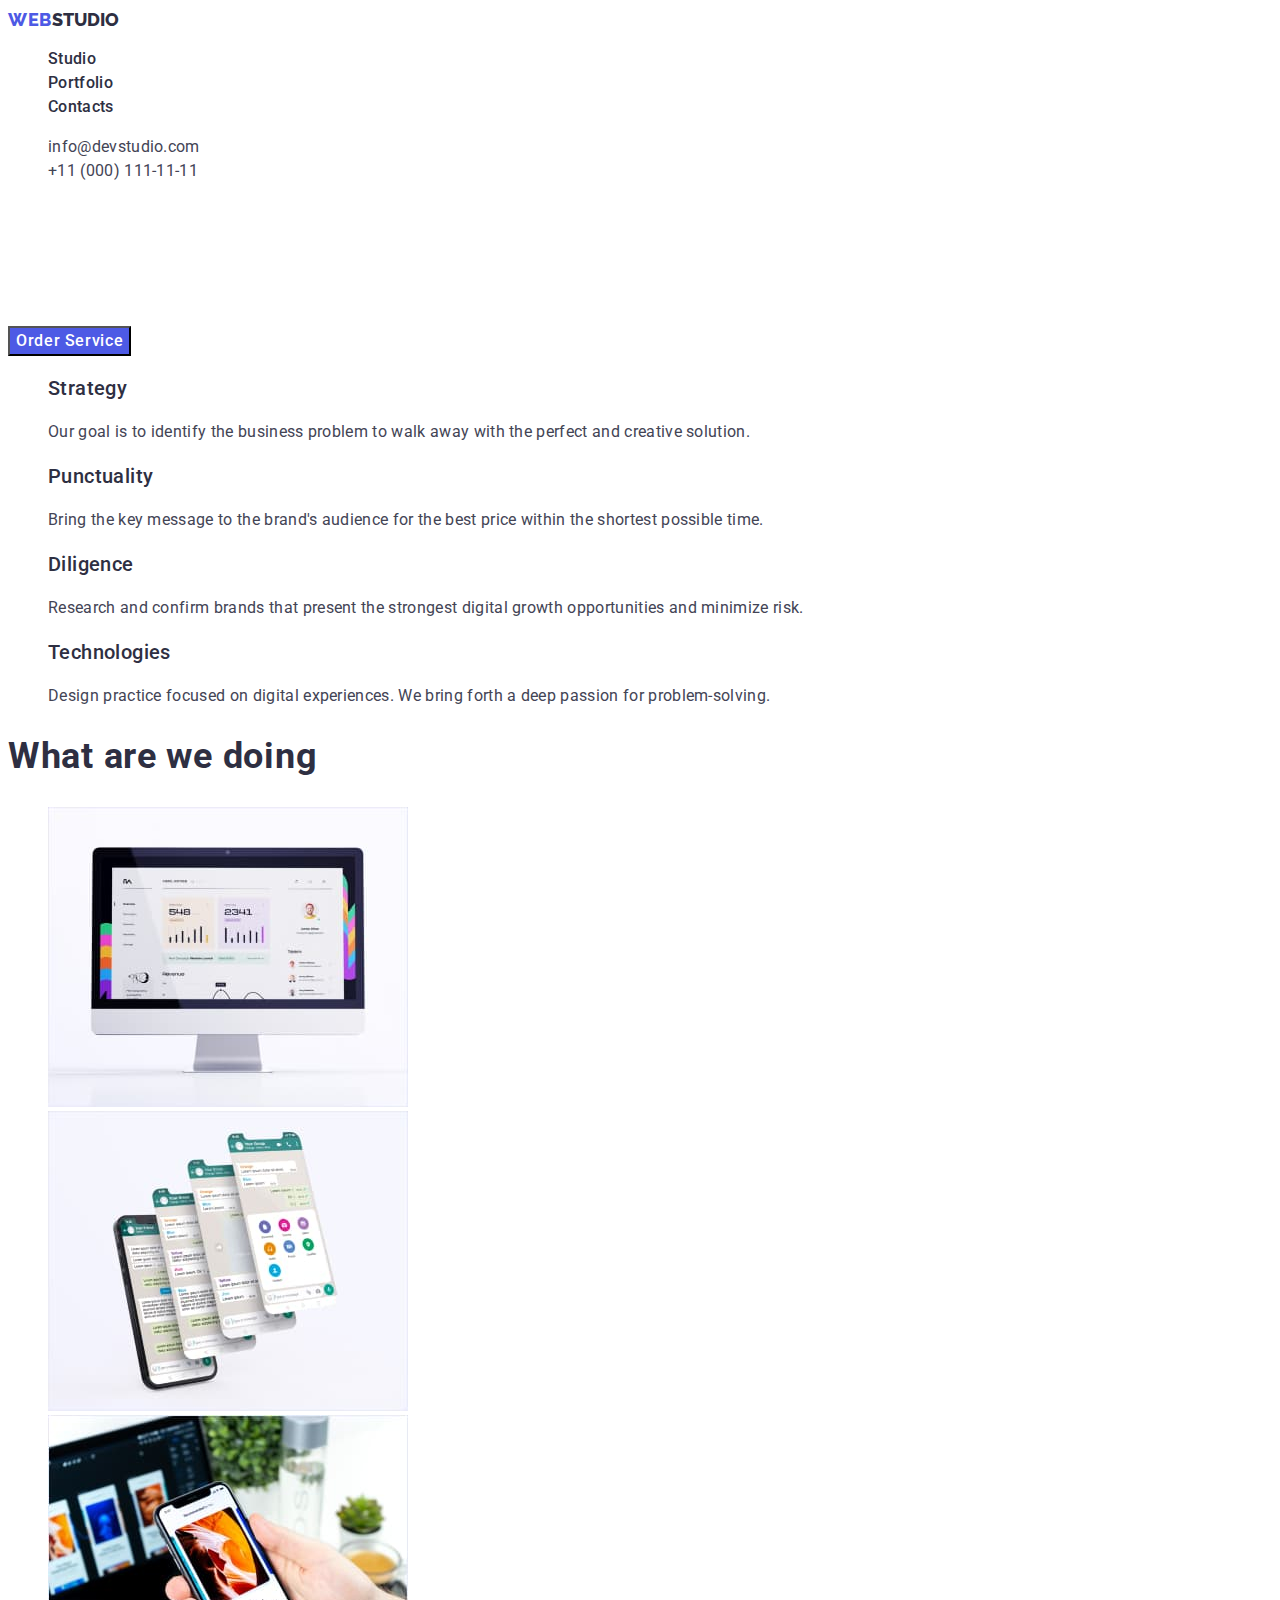
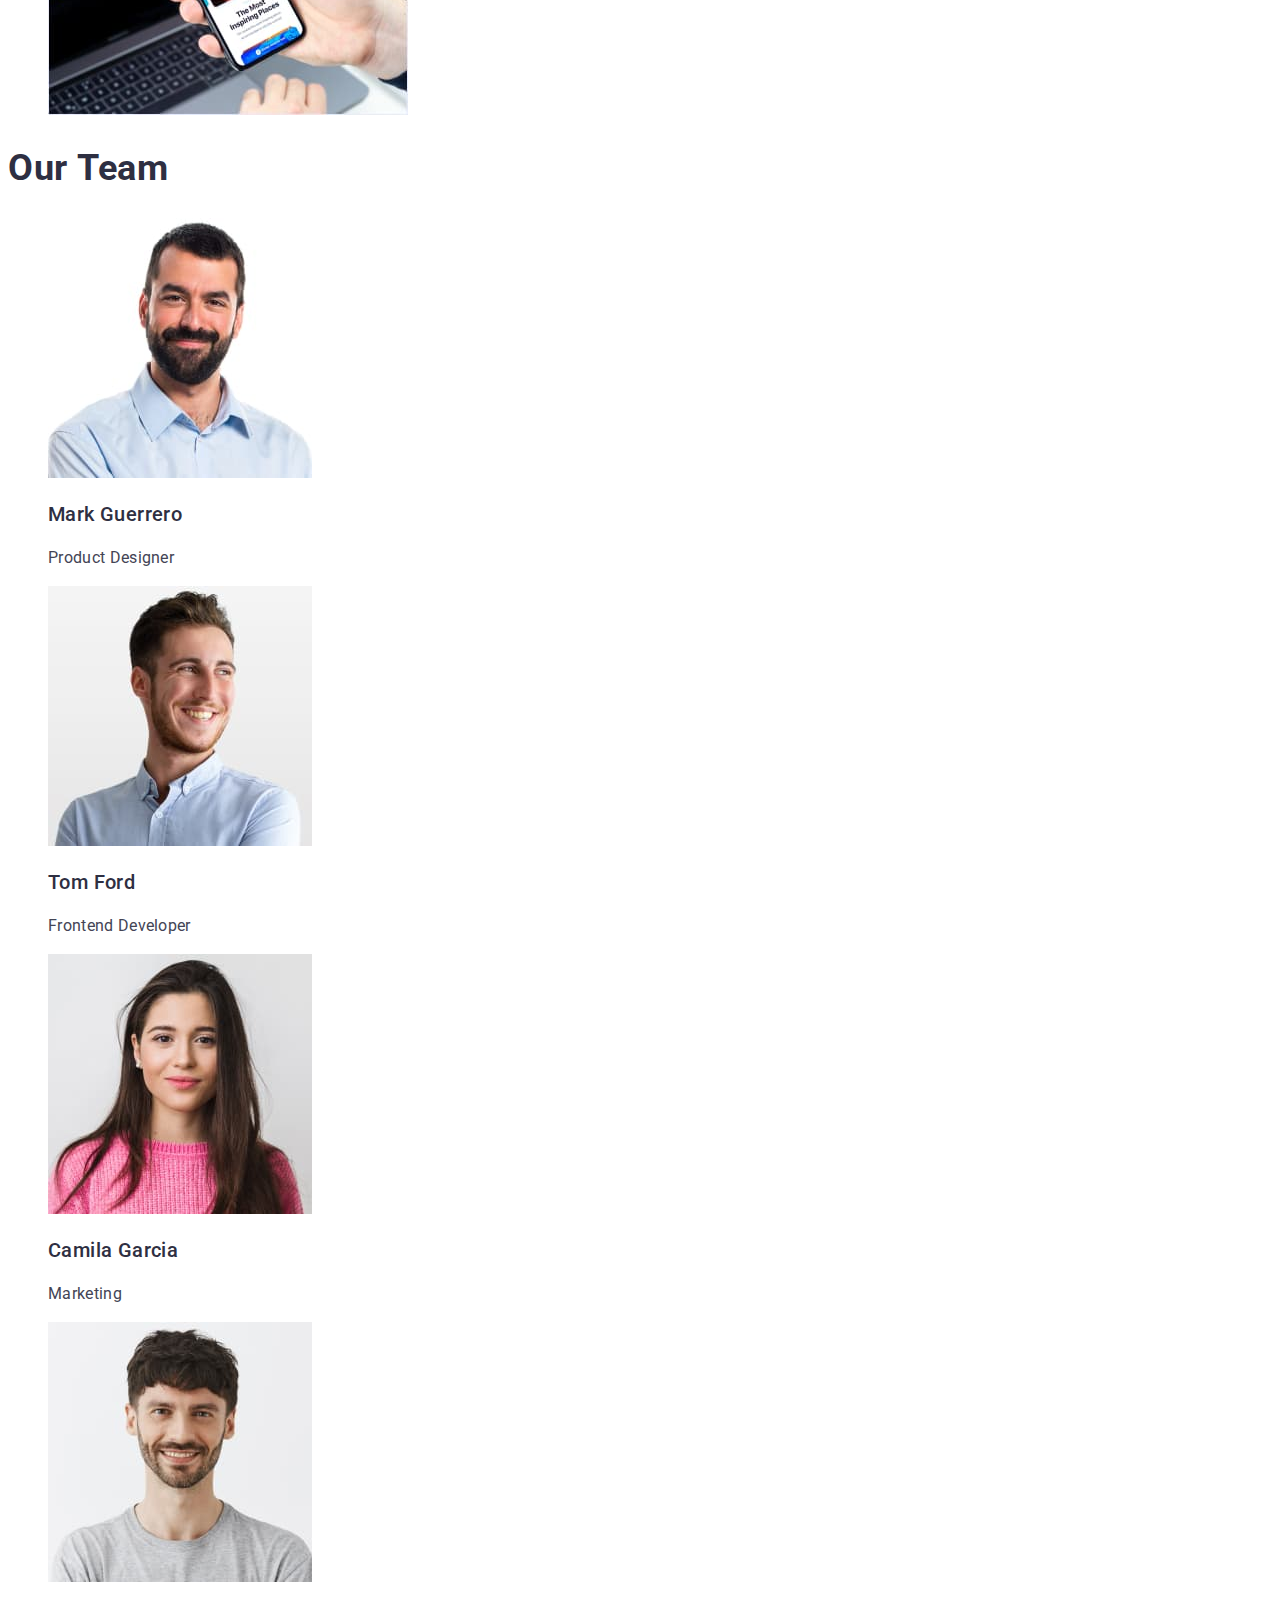
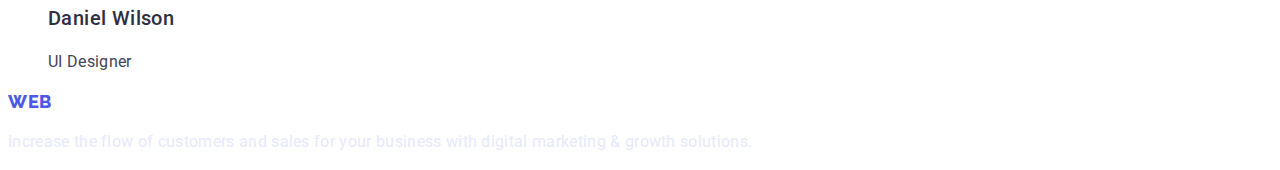
==== index.html @ 4753c225 "Initial commit" ====
<!DOCTYPE html>

<html lang="en">
<head>
    <meta charset="UTF-8">
    <meta http-equiv="X-UA-Compatible" content="IE=edge">
    <meta name="viewport" content="width=device-width, initial-scale=1.0">
    <title>WebStudio</title>
    <link rel="preconnect" href="https://fonts.googleapis.com">
    <link rel="preconnect" href="https://fonts.gstatic.com" crossorigin>
    <link href="https://fonts.googleapis.com/css2?family=Raleway:wght@800&family=Roboto:wght@400;500;700;900&display=swap" rel="stylesheet">
    <link rel="stylesheet" href="./css/styles.css">
</head>

<body>
<!--Navigation-->
    <header>
<nav>
    <a class="logo" href="./index.html"> <span class="logo-style">Web</span>Studio</a> 
    <ul class="site-nav list">
        <li>
            <a class="link" href="">Studio</a>
        </li>
        <li>
            <a class="link" href="./portfolio.html">Portfolio</a>
        </li>
        <li>
            <a class="link" href="">Contacts</a>
        </li>
    </ul>
</nav>
    <address class="nav"> 
        <ul class="nav contacts-nav">
            <li>
                <a class="link" href="mailto:info@devstudio.com">info@devstudio.com</a>
            </li>
            <li>
                <a class="link" href="tel:+110001111111">+11 (000) 111-11-11</a>
            </li>
        </ul>
    </address>
    </header>

    <main>
<!--Hero-->
        <section class="hero">
            <h1 class="hero-title">Effective Solutions for Your Business</h1>
            <button class="button-submit">Order Service</button>
        </section>
<!--Features-->
        <section class="section">
            <h2 class="hidden">features</h2>  
            <ul class="list">
                <li>
                    <h3 class="section-title">Strategy</h3>
                        <p class="text">Our goal is to identify the business problem to walk away with the perfect and creative solution.</p>
                </li>
                <li>
                    <h3 class="section-title">Punctuality</h3>
                        <p class="text">Bring the key message to the brand's audience for the best price within the shortest possible time.</p>
                </li>
                <li>
                    <h3 class="section-title">Diligence</h3>
                        <p class="text">Research and confirm brands that present the strongest digital growth opportunities and minimize risk.</p>
                </li>
                <li>
                    <h3 class="section-title">Technologies</h3>
                        <p class="text">Design practice focused on digital experiences. We bring forth a deep passion for problem-solving.</p>
                </li>
            </ul>
        </section>
<!--Portfolio-->
        <section class="section">
            <h2 class="section-subject">What are we doing</h2>
            <ul class="list">
                <li>
                    <img src="./images/computer.jpg" alt="computer" width="360">
                </li>
                <li>
                    <img src="./images/phone.jpg" alt="phone" width="360">
                </li>
                <li>
                    <img src="./images/hands.jpg" alt="hands" width="360">
                </li>
            </ul>
        </section>
<!--Teams-->
        <section class="section">
            <h2 class="section-subject">Our Team</h2>
            <ul class="list">
                <li>
                    <img src="./images/mark.jpg" alt="Mark Guerrero" width="264">
                    <h3 class="section-title">Mark Guerrero</h3>
                    <p class="text">Product Designer</p>
                </li>
                <li>
                    <img src="./images/tom.jpg" alt="Tom Ford" width="264">
                    <h3 class="section-title">Tom Ford</h3>
                    <p class="text">Frontend Developer</p>
                </li>              
                <li>
                    <img src="./images/camila.jpg" alt="Camila Garcia" width="264">
                    <h3 class="section-title">Camila Garcia</h3>
                    <p class="text">Marketing</p>
                </li>               
                <li>
                    <img src="./images/daniel.jpg" alt="Daniel Wilson" width="264">
                    <h3 class="section-title">Daniel Wilson</h3>
                    <p class="text">UI Designer</p>
                </li>
            </ul>
        </section>
    </main>
<!--Footer-->
    <footer>
        <a class="logo-footer" href="./index.html"><span class="logo-style">Web</span>Studio</a>
        <p class="text-footer">Increase the flow of customers and sales for your business with digital marketing & growth solutions.</p>
    </footer>
</body>
</html>
---- css/styles.css ----
/* color text
color: #434455;
color: #2E2F42;
color: #E7E9FC;
hero
color: #FFFFFF;
logo
color: #4D5AE5;
color: #F4F4FD;
btn normal
color: #4D5AE5;
hover
color: #FFFFFF;
color: #404BBF;
*/
/* color site
background: #FFFFFF;
background: #F4F4FD;
background: #2E2F42;
*/
:root {
    --primary-text-color: #434455;
    --secondary-text-color: #2E2F42;
    --accent-color: #4D5AE5;
    --secondary-accent-color: #404BBF;
    --primary-white-color: #FFFFFF;
}

/*Header*/
body {
    background-color: #FFFFFF;
    color: #434455;
    font-family: 'Roboto' , sans-serif;
}

.hidden {
    position: absolute;
    width: 1px;
    height: 1px;
    margin: -1px;
    border: 0;
    padding: 0;
    
    white-space: nowrap;
    clip-path: inset(100%);
    clip: rect(0 0 0 0);
    overflow: hidden;
  }

.logo {
    text-decoration: none;
    font-family: 'Raleway', sans-serif;
    font-weight: 800;
    font-size: 18px;
    line-height: 1.3;
    text-transform: uppercase;

    color: var(--secondary-text-color);
}

.logo-style {
    text-decoration: none;
    font-family: 'Raleway', sans-serif;
    font-weight: 800;
    font-size: 18px;
    line-height: 1.3;
    letter-spacing: 0.03em;
    text-transform: uppercase;

    color: var(--accent-color);
}

.logo-footer {
    text-decoration: none;
    font-family: 'Raleway', sans-serif;
    font-weight: 800;
    font-size: 18px;
    line-height: 1.2;
    letter-spacing: 0.03em;
    text-transform: uppercase;

    color: var(--primary-white-color);
}

.list {
    list-style: none;
}

.link {
    text-decoration: none;
}
.section-title {
    font-weight: 500;
    font-size: 20px;
    line-height: 1.2;
    letter-spacing: 0.02em;

    color: var(--secondary-text-color);
}

.section-subject {
    font-size: 36px;
    line-height: 1.1;
    letter-spacing: 0.02em;

    color: #2E2F42;
}

/*Navigation*/
.site-nav .link:hover,
.site-nav .link:focus {
    color: var(--secondary-accent-color);
}

.site-nav .link {
    font-weight: 500;
    font-size: 16px;
    line-height: 1.5;
    letter-spacing: 0.02em;

    color: var(--secondary-text-color);
}

/*Phone number at Email*/
.nav {
    list-style: none;
    font-style: inherit;
    }
    
.nav .link:hover,
.nav .link:focus {
    color: var(--secondary-accent-color);
    }
    
.contacts-nav .link { 
    list-style: none;
    font-style: inherit;
    font-size: 16px;
    line-height: 1.5;
    letter-spacing: 0.02em;
       
    color: var(--primary-text-color);
    }


/*Main button*/
.button-submit {
    font-family: 'Roboto', sans-serif;
    font-weight: 500;
    font-size: 16px;
    line-height: 1.5;
    letter-spacing: 0.04em;

    color: var(--primary-white-color);
    background: var(--accent-color);
}

.button-submit:hover,
.button-submit:focus {
    color: var(--primary-white-color);
    background: var(--secondary-accent-color);
}

/*Hero*/
.hero-title {
    font-size: 56px;
    line-height: 1.2;
    letter-spacing: 0.02em;

    color: var(--primary-white-color);
}

/*Portfolio Nav*/
.button {
    cursor:pointer;
    font-family: 'Roboto', sans-serif;
    font-weight: 500;
    font-size: 16px;
    line-height: 1.5;
    letter-spacing: 0.04em;

    color: var(--accent-color);
    background: #F4F4FD;
    border: 1px solid #E7E9FC;
}

.button:hover,
.button:focus {
    color:var(--primary-white-color);
    background:var(--secondary-accent-color);
}

.text {
    font-size: 16px;
    line-height: 1.5;
    letter-spacing: 0.02em;

    color: var(--primary-text-color);
}

.text-footer {
    font-size: 16px;
    line-height: 1.5;
    letter-spacing: 0.02em;

    color: #E7E9FC;
}
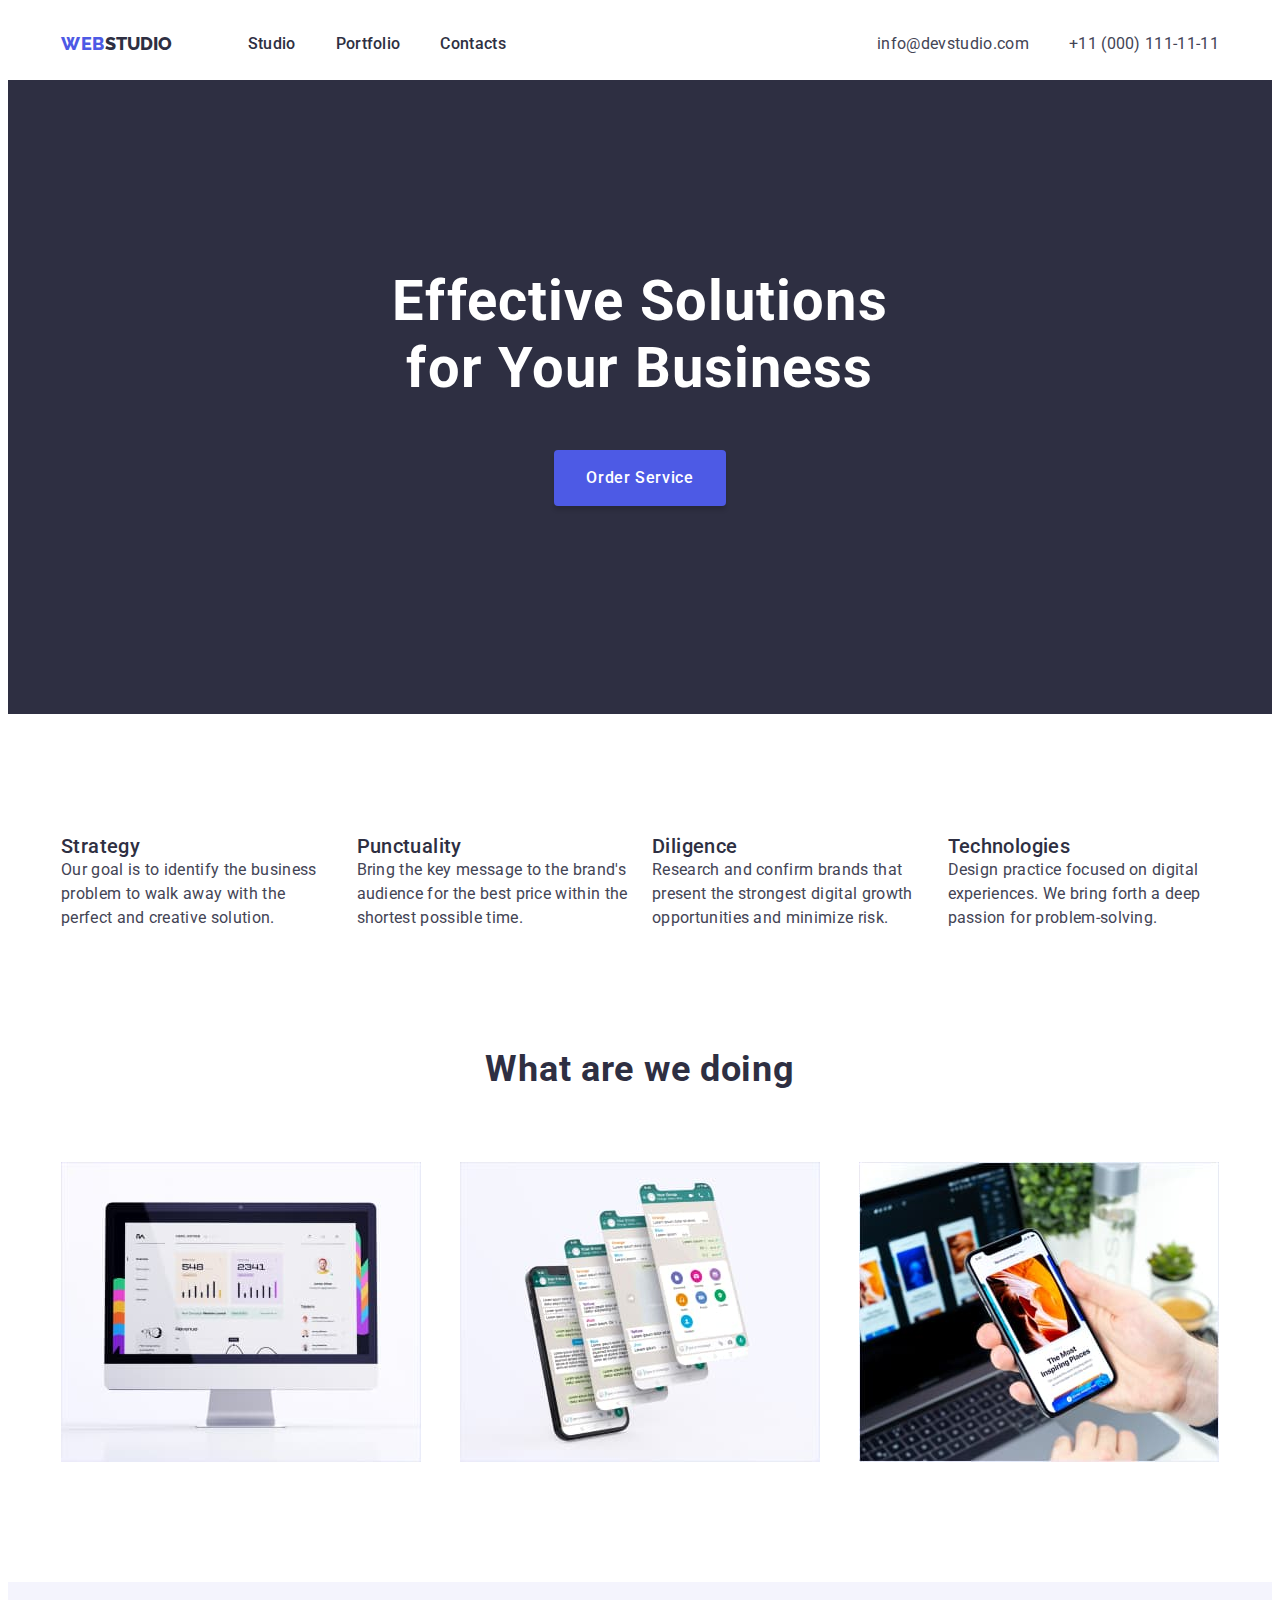
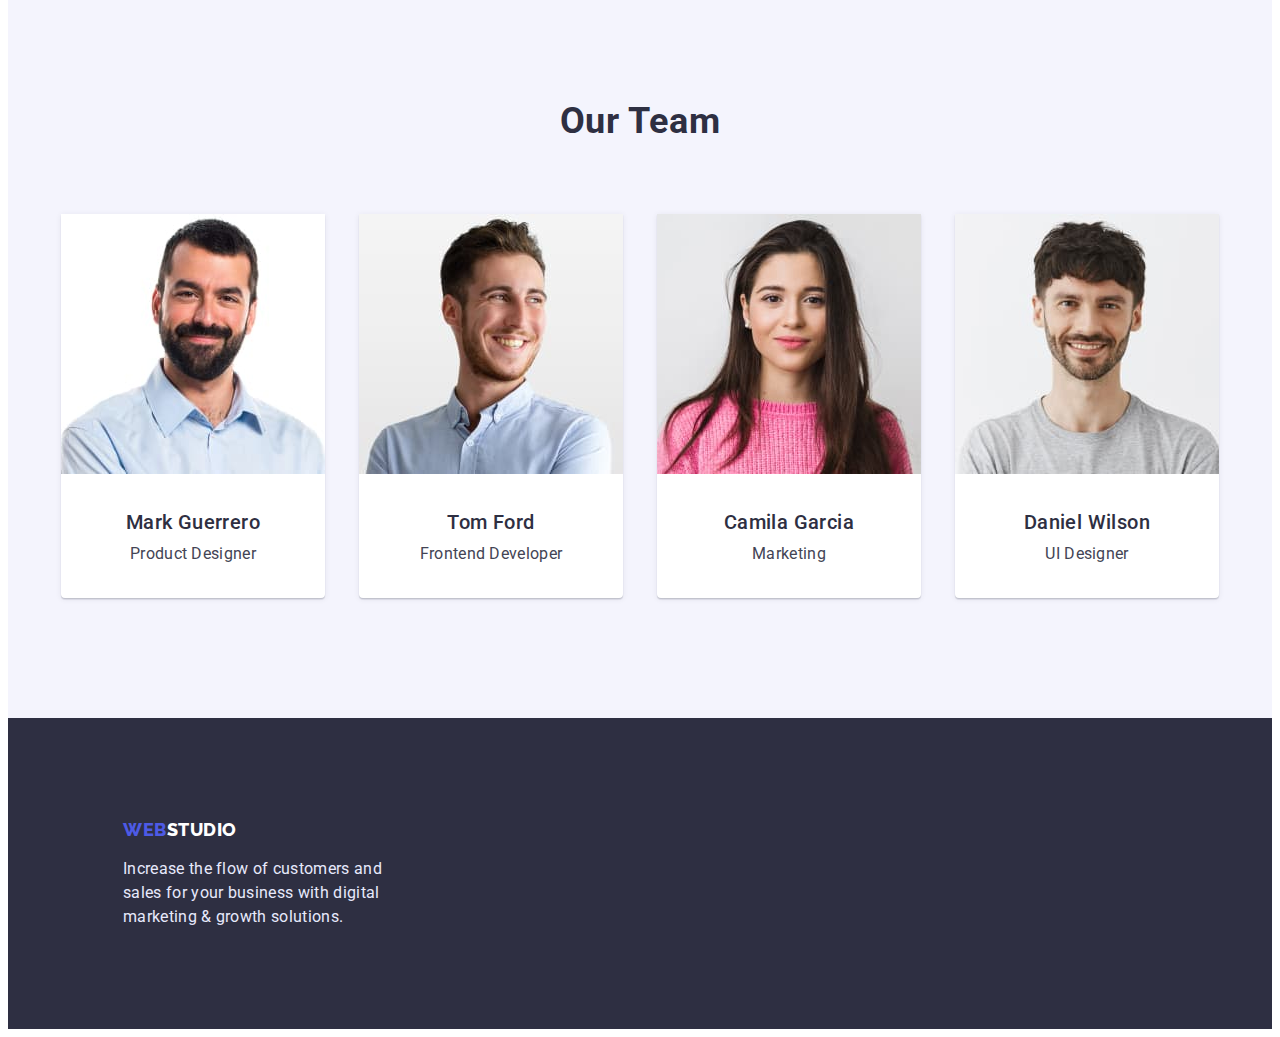
==== commit e11b70d3: "Added CSS styles" ====
--- a/index.html
+++ b/index.html
@@ -9,112 +9,124 @@
     <link rel="preconnect" href="https://fonts.googleapis.com">
     <link rel="preconnect" href="https://fonts.gstatic.com" crossorigin>
     <link href="https://fonts.googleapis.com/css2?family=Raleway:wght@800&family=Roboto:wght@400;500;700;900&display=swap" rel="stylesheet">
+    <link rel="stylesheet" href="https://cdnjs.cloudflare.com/ajax/libs/modern-normalize/1.1.0/modern-normalize.min.css" 
+    integrity="sha512-wpPYUAdjBVSE4KJnH1VR1HeZfpl1ub8YT/NKx4PuQ5NmX2tKuGu6U/JRp5y+Y8XG2tV+wKQpNHVUX03MfMFn9Q==" crossorigin="anonymous" referrerpolicy="no-referrer" />
     <link rel="stylesheet" href="./css/styles.css">
 </head>
 
 <body>
-<!--Navigation-->
-    <header>
-<nav>
+<header class="page-header"> 
+    <nav class="container">
+    <div class="main-nav header-container">
     <a class="logo" href="./index.html"> <span class="logo-style">Web</span>Studio</a> 
     <ul class="site-nav list">
-        <li>
+        <li class="item">
             <a class="link" href="">Studio</a>
         </li>
-        <li>
+        <li class="item">
             <a class="link" href="./portfolio.html">Portfolio</a>
         </li>
-        <li>
+        <li class="item">
             <a class="link" href="">Contacts</a>
         </li>
     </ul>
-</nav>
     <address class="nav"> 
-        <ul class="nav contacts-nav">
-            <li>
+        <ul class="contacts-nav nav">
+            <li class="item">
                 <a class="link" href="mailto:info@devstudio.com">info@devstudio.com</a>
             </li>
-            <li>
+            <li class="item">
                 <a class="link" href="tel:+110001111111">+11 (000) 111-11-11</a>
             </li>
         </ul>
     </address>
-    </header>
+    </div>  
+    </nav>
+</header>
 
     <main>
-<!--Hero-->
         <section class="hero">
-            <h1 class="hero-title">Effective Solutions for Your Business</h1>
+        <div class="container hero-container">
+            <h1 class="hero-title">Effective Solutions <br>for Your Business</h1>
             <button class="button-submit">Order Service</button>
+        </div>
         </section>
-<!--Features-->
+
         <section class="section">
+            <div class="container">
             <h2 class="hidden">features</h2>  
-            <ul class="list">
-                <li>
-                    <h3 class="section-title">Strategy</h3>
-                        <p class="text">Our goal is to identify the business problem to walk away with the perfect and creative solution.</p>
+            <ul class="feature-list list">
+                <li class="flex-container">
+                    <h3 class="uptitle features-title">Strategy</h3>
+                        <p class="features-text">Our goal is to identify the business problem to walk away with the perfect and creative solution.</p>
                 </li>
-                <li>
-                    <h3 class="section-title">Punctuality</h3>
-                        <p class="text">Bring the key message to the brand's audience for the best price within the shortest possible time.</p>
+                <li class="flex-container">
+                    <h3 class="uptitle features-title">Punctuality</h3>
+                        <p class="features-text">Bring the key message to the brand's audience for the best price within the shortest possible time.</p>
                 </li>
-                <li>
-                    <h3 class="section-title">Diligence</h3>
-                        <p class="text">Research and confirm brands that present the strongest digital growth opportunities and minimize risk.</p>
+                <li class="flex-container">
+                    <h3 class="uptitle features-title">Diligence</h3>
+                        <p class="features-text">Research and confirm brands that present the strongest digital growth opportunities and minimize risk.</p>
                 </li>
-                <li>
-                    <h3 class="section-title">Technologies</h3>
-                        <p class="text">Design practice focused on digital experiences. We bring forth a deep passion for problem-solving.</p>
+                <li class="flex-container">
+                    <h3 class="uptitle features-title">Technologies</h3>
+                        <p class="features-text">Design practice focused on digital experiences. We bring forth a deep passion for problem-solving.</p>
                 </li>
             </ul>
+            </div>
         </section>
-<!--Portfolio-->
+
         <section class="section">
+            <div class="container">
             <h2 class="section-subject">What are we doing</h2>
-            <ul class="list">
-                <li>
-                    <img src="./images/computer.jpg" alt="computer" width="360">
+            <ul class="list-subject list">
+                <li class="flex-subject">
+                    <img src="./images/computer.jpg" alt="computer" width="360" class="img-subject">
                 </li>
-                <li>
-                    <img src="./images/phone.jpg" alt="phone" width="360">
+                <li class="flex-subject">
+                    <img src="./images/phone.jpg" alt="phone" width="360" class="img-subject">
                 </li>
-                <li>
-                    <img src="./images/hands.jpg" alt="hands" width="360">
+                <li class="flex-subject">
+                    <img src="./images/hands.jpg" alt="hands" width="360" class="img-subject">
                 </li>
             </ul>
+        </div>
         </section>
-<!--Teams-->
-        <section class="section">
-            <h2 class="section-subject">Our Team</h2>
-            <ul class="list">
-                <li>
+
+        <section class="section team-bg">
+            <div class="container">
+            <h2 class="section-team">Our Team</h2>
+            <ul class="team-members list">
+                <li class="team-members-items">
                     <img src="./images/mark.jpg" alt="Mark Guerrero" width="264">
-                    <h3 class="section-title">Mark Guerrero</h3>
-                    <p class="text">Product Designer</p>
+                    <h3 class="team-members-nam">Mark Guerrero</h3>
+                    <p class="team-members-pos">Product Designer</p>
                 </li>
-                <li>
+                <li class="team-members-items">
                     <img src="./images/tom.jpg" alt="Tom Ford" width="264">
-                    <h3 class="section-title">Tom Ford</h3>
-                    <p class="text">Frontend Developer</p>
+                    <h3 class="team-members-nam">Tom Ford</h3>
+                    <p class="team-members-pos">Frontend Developer</p>
                 </li>              
-                <li>
+                <li class="team-members-items">
                     <img src="./images/camila.jpg" alt="Camila Garcia" width="264">
-                    <h3 class="section-title">Camila Garcia</h3>
-                    <p class="text">Marketing</p>
+                    <h3 class="team-members-nam">Camila Garcia</h3>
+                    <p class="team-members-pos">Marketing</p>
                 </li>               
-                <li>
+                <li class="team-members-items">
                     <img src="./images/daniel.jpg" alt="Daniel Wilson" width="264">
-                    <h3 class="section-title">Daniel Wilson</h3>
-                    <p class="text">UI Designer</p>
+                    <h3 class="team-members-nam">Daniel Wilson</h3>
+                    <p class="team-members-pos">UI Designer</p>
                 </li>
             </ul>
+        </div>
         </section>
     </main>
-<!--Footer-->
-    <footer>
-        <a class="logo-footer" href="./index.html"><span class="logo-style">Web</span>Studio</a>
-        <p class="text-footer">Increase the flow of customers and sales for your business with digital marketing & growth solutions.</p>
-    </footer>
+
+<footer class="footer-bg">
+<div class="container">
+    <a class="logo-footer" href="./index.html"><span class="logo-style">Web</span>Studio</a>
+    <p class="text-footer">Increase the flow of customers and sales for your business with digital marketing & growth solutions.</p>
+</div>
+</footer>
 </body>
 </html>--- a/css/styles.css
+++ b/css/styles.css
@@ -1,207 +1,420 @@
-/* color text
-color: #434455;
-color: #2E2F42;
-color: #E7E9FC;
-hero
-color: #FFFFFF;
-logo
-color: #4D5AE5;
-color: #F4F4FD;
-btn normal
-color: #4D5AE5;
-hover
-color: #FFFFFF;
-color: #404BBF;
-*/
-/* color site
-background: #FFFFFF;
-background: #F4F4FD;
-background: #2E2F42;
-*/
 :root {
-    --primary-text-color: #434455;
-    --secondary-text-color: #2E2F42;
-    --accent-color: #4D5AE5;
-    --secondary-accent-color: #404BBF;
-    --primary-white-color: #FFFFFF;
-}
-
-/*Header*/
+  --primary-text-color: #434455;
+  --secondary-text-color: #2e2f42;
+  --accent-color: #4d5ae5;
+  --secondary-accent-color: #404bbf;
+  --primary-white-color: #ffffff;
+}
+
+h1,
+h2,
+h3,
+h4,
+h5,
+h6,
+p {
+  margin: 0;
+}
+
+html {
+  box-sizing: border-box;
+}
+
+.list {
+  padding: 0;
+  margin: 0;
+  list-style: none;
+}
+
+.link {
+  text-decoration: none;
+}
+
+/*------------------------Header------------------------*/
 body {
-    background-color: #FFFFFF;
-    color: #434455;
-    font-family: 'Roboto' , sans-serif;
+  background-color: var(--primary-white-color);
+  color: var(--primary-text-color);
+  font-family: "Roboto", sans-serif;
 }
 
 .hidden {
-    position: absolute;
-    width: 1px;
-    height: 1px;
-    margin: -1px;
-    border: 0;
-    padding: 0;
-    
-    white-space: nowrap;
-    clip-path: inset(100%);
-    clip: rect(0 0 0 0);
-    overflow: hidden;
-  }
+  position: absolute;
+  width: 1px;
+  height: 1px;
+  margin: -1px;
+  border: 0;
+  padding: 0;
+
+  white-space: nowrap;
+  clip-path: inset(100%);
+  clip: rect(0 0 0 0);
+  overflow: hidden;
+}
 
 .logo {
-    text-decoration: none;
-    font-family: 'Raleway', sans-serif;
-    font-weight: 800;
-    font-size: 18px;
-    line-height: 1.3;
-    text-transform: uppercase;
-
-    color: var(--secondary-text-color);
+  text-decoration: none;
+  font-family: "Raleway", sans-serif;
+  font-weight: 800;
+  font-size: 18px;
+  line-height: 1.3;
+  text-transform: uppercase;
+
+  color: var(--secondary-text-color);
 }
 
 .logo-style {
-    text-decoration: none;
-    font-family: 'Raleway', sans-serif;
-    font-weight: 800;
-    font-size: 18px;
-    line-height: 1.3;
-    letter-spacing: 0.03em;
-    text-transform: uppercase;
-
-    color: var(--accent-color);
-}
-
-.logo-footer {
-    text-decoration: none;
-    font-family: 'Raleway', sans-serif;
-    font-weight: 800;
-    font-size: 18px;
-    line-height: 1.2;
-    letter-spacing: 0.03em;
-    text-transform: uppercase;
-
-    color: var(--primary-white-color);
-}
-
-.list {
-    list-style: none;
-}
-
-.link {
-    text-decoration: none;
-}
-.section-title {
-    font-weight: 500;
-    font-size: 20px;
-    line-height: 1.2;
-    letter-spacing: 0.02em;
-
-    color: var(--secondary-text-color);
-}
-
-.section-subject {
-    font-size: 36px;
-    line-height: 1.1;
-    letter-spacing: 0.02em;
-
-    color: #2E2F42;
-}
-
-/*Navigation*/
+  text-decoration: none;
+  font-family: "Raleway", sans-serif;
+  font-weight: 800;
+  font-size: 18px;
+  line-height: 1.3;
+  letter-spacing: 0.03em;
+  text-transform: uppercase;
+
+  color: var(--accent-color);
+}
+
+.page-header {
+  list-style: none;
+
+  background:var(--primary-white-color);
+}
+
+.main-nav {
+  display: flex;
+  align-items: center;
+}
+
+.container {
+  margin-right: auto;
+  margin-left: auto;
+  width: 1158px;
+  padding-right: 15px;
+  padding-left: 15px;
+}
+
+/*------------------------Navigation------------------------*/
 .site-nav .link:hover,
 .site-nav .link:focus {
-    color: var(--secondary-accent-color);
+  color: var(--secondary-accent-color);
+}
+
+.site-nav {
+  display: flex;
+  margin-left: 76px;
+}
+
+.site-nav .item:not(:last-child){
+  margin-right: 40px;
 }
 
 .site-nav .link {
-    font-weight: 500;
-    font-size: 16px;
-    line-height: 1.5;
-    letter-spacing: 0.02em;
-
-    color: var(--secondary-text-color);
-}
-
-/*Phone number at Email*/
+  text-decoration: none;
+  display: block;
+  padding-top: 24px;
+  padding-bottom: 24px;
+
+  font-weight: 500;
+  font-size: 16px;
+  line-height: 1.5;
+  letter-spacing: 0.02em;
+
+  color: var(--secondary-text-color);
+}
+
+/*------------------------Phone number at Email------------------------*/
 .nav {
-    list-style: none;
-    font-style: inherit;
-    }
-    
+  list-style: none;
+  font-style: inherit;
+  margin-left: auto;
+}
+
 .nav .link:hover,
 .nav .link:focus {
-    color: var(--secondary-accent-color);
-    }
-    
-.contacts-nav .link { 
-    list-style: none;
-    font-style: inherit;
-    font-size: 16px;
-    line-height: 1.5;
-    letter-spacing: 0.02em;
-       
-    color: var(--primary-text-color);
-    }
-
-
-/*Main button*/
+  color: var(--secondary-accent-color);
+}
+
+.contacts-nav {
+  display: flex;
+}
+
+.contacts-nav .item:not(:last-child) {
+  margin-right: 40px;
+}
+
+.contacts-nav .link {
+  list-style: none;
+  font-style: inherit;
+  font-size: 16px;
+  line-height: 1.5;
+  letter-spacing: 0.02em;
+  text-decoration: none;
+
+  color: var(--primary-text-color);
+}
+
+/*------------------------Hero------------------------*/
+.hero-title {
+  margin-top: 0;
+  margin-bottom: 48px;
+  font-size: 56px;
+  line-height: 1.2;
+  letter-spacing: 0.02em;
+  color: var(--primary-white-color);
+}
+
+.flex-container {
+  width: calc((100% - 72px) / 4);
+  margin-right: 24px;
+}
+
+.flex-container:nth-child(4) {
+  margin-right: 0;
+}
+
+.feature-list {
+  display: flex;
+  margin-top: 0;
+  margin-bottom: 120px;
+}
+
+.hero-container {
+  text-align: center;
+  padding-top: 188px;
+  margin-bottom: 120px;
+}
+
+.header-container {
+}
+
+.filter-container{
+  margin-top: 96px;
+
+}
+
+.hero {
+background: var(--secondary-text-color);
+}
+
+/*------------------------Main button------------------------*/
 .button-submit {
-    font-family: 'Roboto', sans-serif;
-    font-weight: 500;
-    font-size: 16px;
-    line-height: 1.5;
-    letter-spacing: 0.04em;
-
-    color: var(--primary-white-color);
-    background: var(--accent-color);
+  font-family: "Roboto", sans-serif;
+  font-weight: 500;
+  font-size: 16px;
+  line-height: 1.5;
+  letter-spacing: 0.04em;
+  box-shadow: 0px 4px 4px rgba(0, 0, 0, 0.15);
+  border-radius: 4px;
+  margin-bottom: 208px;
+  padding: 16px 32px;
+  border: 0;
+
+  color: var(--primary-white-color);
+  background: var(--accent-color);
 }
 
 .button-submit:hover,
 .button-submit:focus {
-    color: var(--primary-white-color);
-    background: var(--secondary-accent-color);
-}
-
-/*Hero*/
-.hero-title {
-    font-size: 56px;
-    line-height: 1.2;
-    letter-spacing: 0.02em;
-
-    color: var(--primary-white-color);
-}
-
-/*Portfolio Nav*/
+  color: var(--primary-white-color);
+  background: var(--secondary-accent-color);
+}
+
+/*------------------------Portfolio Nav------------------------*/
 .button {
-    cursor:pointer;
-    font-family: 'Roboto', sans-serif;
-    font-weight: 500;
-    font-size: 16px;
-    line-height: 1.5;
-    letter-spacing: 0.04em;
-
-    color: var(--accent-color);
-    background: #F4F4FD;
-    border: 1px solid #E7E9FC;
+  cursor: pointer;
+  font-family: "Roboto", sans-serif;
+  font-weight: 500;
+  font-size: 16px;
+  line-height: 1.5;
+  letter-spacing: 0.04em;
+  margin-top: 0;
+  margin-bottom: 72px;
+  padding: 12px 24px;
+  border-radius: 4px;
+
+  border: 1px solid #E7E9FC;
+  color: var(--accent-color);
+  background: #f4f4fd;
+  border: 1px solid #e7e9fc;
 }
 
 .button:hover,
 .button:focus {
-    color:var(--primary-white-color);
-    background:var(--secondary-accent-color);
+  color: var(--primary-white-color);
+  background: var(--secondary-accent-color);
+}
+
+.btn {
+  display: flex;
+  justify-content: center;
+  margin-right: 24px;
+}
+
+.btn-elements {
+  margin-right: 24px;
+}
+
+/*------------------------Features------------------------*/
+.features-title {
+  font-weight: 500;
+  font-size: 20px;
+  line-height: 1.2;
+  letter-spacing: 0.02em;
+
+  color: var(--secondary-text-color);
+}
+
+.team-members-nam {
+  font-weight: 500;
+  font-size: 20px;
+  line-height: 1.2;
+  letter-spacing: 0.02em;
+  padding-top: 32px;
+  margin-bottom: 8px;
+
+  color: var(--secondary-text-color); 
+}
+.section-title {
+  font-weight: 500;
+  font-size: 20px;
+  line-height: 1.2;
+  letter-spacing: 0.02em;
+  padding-top: 32px;
+  padding-left: 16px;
+  margin-bottom: 8px;
+
+  color: var(--secondary-text-color);
+}
+
+.section-subject {
+  font-size: 36px;
+  line-height: 1.1;
+  letter-spacing: 0.02em;
+  text-align: center;
+  margin-bottom: 72px;
+
+  color:var(--secondary-text-color);
+}
+
+.section-team {
+  font-size: 36px;
+  line-height: 1.1;
+  letter-spacing: 0.02em;
+  text-align: center;
+  margin-bottom: 72px;
+  padding-top: 120px;
+
+  color:var(--secondary-text-color);
+}
+
+.list-subject {
+  display: flex;
+  justify-content: space-between;
+  margin-bottom: 120px;
+}
+
+.flex-subject {
+  background: linear-gradient(0deg, rgba(77, 90, 229, 0.1), rgba(77, 90, 229, 0.1)), url(2368.jpg);
+}
+
+.img-subject{
+  display: block;
+}
+
+.features-text {
+  font-size: 16px;
+  line-height: 1.5;
+  letter-spacing: 0.02em;
+
+  color: var(--primary-text-color);
+}
+
+.team-members-pos {
+  font-size: 16px;
+  line-height: 1.5;
+  letter-spacing: 0.02em;
+  margin-bottom: 32px;
+
+  color: var(--primary-text-color);
 }
 
 .text {
-    font-size: 16px;
-    line-height: 1.5;
-    letter-spacing: 0.02em;
-
-    color: var(--primary-text-color);
+  font-size: 16px;
+  line-height: 1.5;
+  letter-spacing: 0.02em;
+  padding-bottom: 32px;
+  padding-left: 16px;
+
+  color: var(--primary-text-color);
+}
+
+.team-bg {
+background: #F4F4FD;
+}
+
+.flex-elements{
+  display: flex;
+  flex-wrap: wrap;
+  justify-content: space-between;
+}
+
+.flex-elements:nth-child(2n+1) {
+  margin-right: 0;
+}
+
+.list-elements{
+  margin-bottom: 48px;
+}
+
+.product-content {
+  border: 1px solid #E7E9FC;
+}
+
+.product-img {
+  display: block;
+}
+
+.team-members{
+  display: flex;
+  justify-content: space-between;
+  text-align: center;
+  }
+  
+.team-members:nth-child(3n+1) {
+  margin-right: 0;
+}
+  
+.team-members-items{
+  margin-bottom: 120px;
+  box-shadow: 0px 1px 6px rgba(46, 47, 66, 0.08), 0px 1px 1px rgba(46, 47, 66, 0.16), 0px 2px 1px rgba(46, 47, 66, 0.08);
+  border-radius: 0px 0px 4px 4px;
+
+  background: var(--primary-white-color);
+}
+
+/*------------------------Footer------------------------*/
+.logo-footer {
+  text-decoration: none;
+  font-family: "Raleway", sans-serif;
+  font-weight: 800;
+  font-size: 18px;
+  line-height: 1.2;
+  letter-spacing: 0.03em;
+  text-transform: uppercase;
+
+  color: var(--primary-white-color);
 }
 
 .text-footer {
-    font-size: 16px;
-    line-height: 1.5;
-    letter-spacing: 0.02em;
-
-    color: #E7E9FC;
-}
+  font-size: 16px;
+  line-height: 1.5;
+  letter-spacing: 0.02em;
+  width: 264px;
+  color: #e7e9fc;
+  margin-top: 16px;
+}
+
+.footer-bg {
+background: var(--secondary-text-color);
+padding: 100px;
+}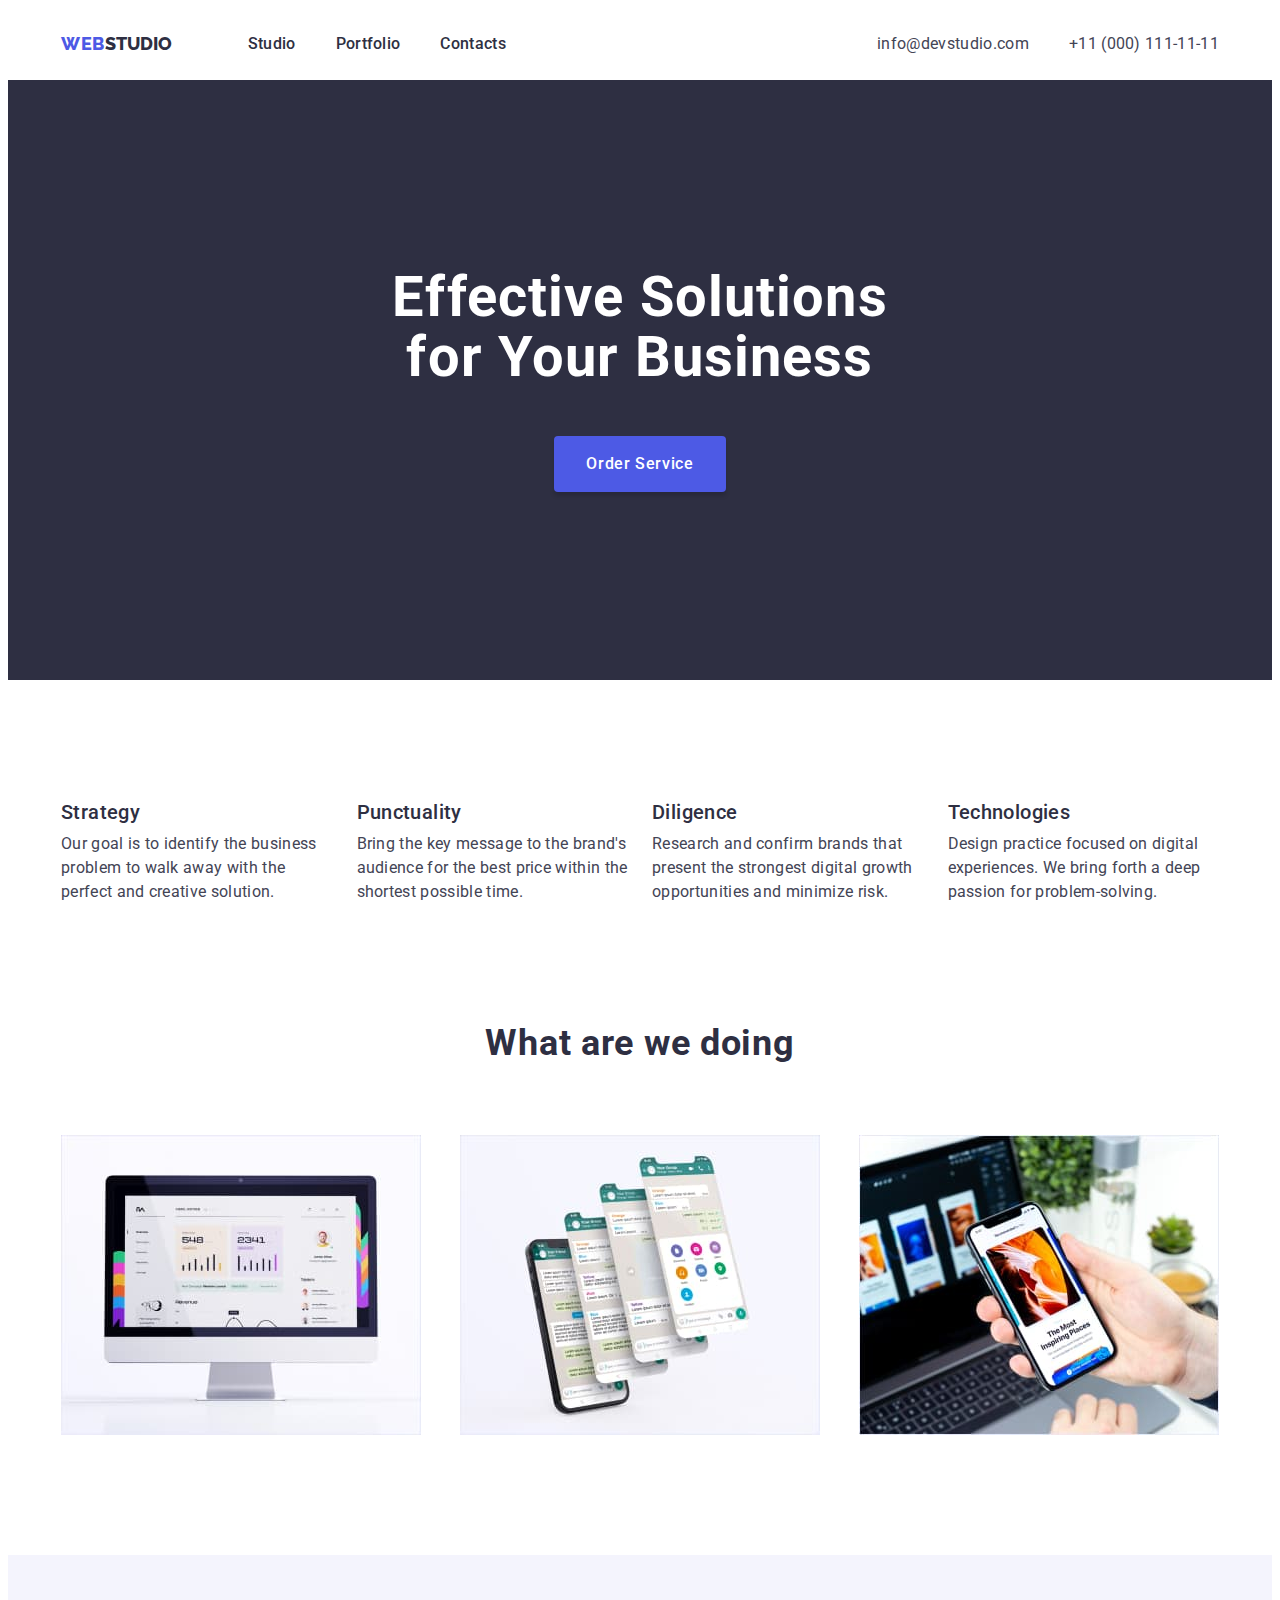
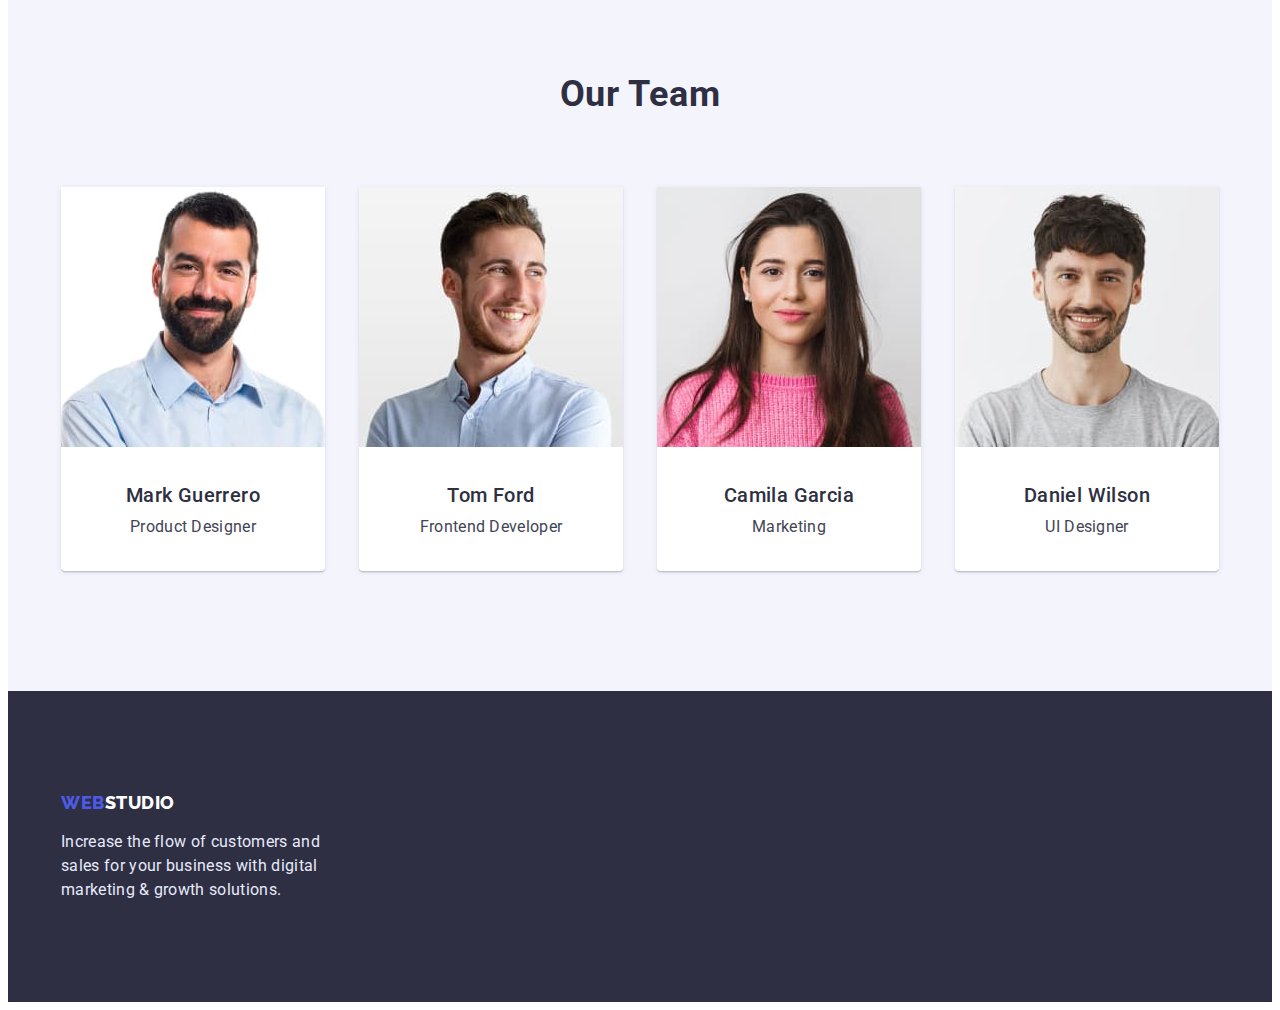
==== commit b899ed48: "fixt" ====
--- a/index.html
+++ b/index.html
@@ -53,7 +53,7 @@
         </section>
 
         <section class="section">
-            <div class="container">
+            <div class="container features-container">
             <h2 class="hidden">features</h2>  
             <ul class="feature-list list">
                 <li class="flex-container">
@@ -77,7 +77,7 @@
         </section>
 
         <section class="section">
-            <div class="container">
+            <div class="container subject-container">
             <h2 class="section-subject">What are we doing</h2>
             <ul class="list-subject list">
                 <li class="flex-subject">
@@ -99,23 +99,31 @@
             <ul class="team-members list">
                 <li class="team-members-items">
                     <img src="./images/mark.jpg" alt="Mark Guerrero" width="264">
+                    <div class="team-container">
                     <h3 class="team-members-nam">Mark Guerrero</h3>
                     <p class="team-members-pos">Product Designer</p>
+                    </div>
                 </li>
                 <li class="team-members-items">
                     <img src="./images/tom.jpg" alt="Tom Ford" width="264">
+                    <div class="team-container">
                     <h3 class="team-members-nam">Tom Ford</h3>
                     <p class="team-members-pos">Frontend Developer</p>
+                    </div>
                 </li>              
                 <li class="team-members-items">
                     <img src="./images/camila.jpg" alt="Camila Garcia" width="264">
+                    <div class="team-container">
                     <h3 class="team-members-nam">Camila Garcia</h3>
                     <p class="team-members-pos">Marketing</p>
+                    </div>
                 </li>               
                 <li class="team-members-items">
                     <img src="./images/daniel.jpg" alt="Daniel Wilson" width="264">
+                    <div class="team-container">
                     <h3 class="team-members-nam">Daniel Wilson</h3>
                     <p class="team-members-pos">UI Designer</p>
+                    </div>
                 </li>
             </ul>
         </div>
--- a/css/styles.css
+++ b/css/styles.css
@@ -32,9 +32,10 @@
 
 /*------------------------Header------------------------*/
 body {
+  font-family: "Roboto", sans-serif;
+  
   background-color: var(--primary-white-color);
   color: var(--primary-text-color);
-  font-family: "Roboto", sans-serif;
 }
 
 .hidden {
@@ -80,6 +81,10 @@
   background:var(--primary-white-color);
 }
 
+.header-border {
+  border-bottom: 1px solid #E7E9FC;
+}
+
 .main-nav {
   display: flex;
   align-items: center;
@@ -154,12 +159,16 @@
 }
 
 /*------------------------Hero------------------------*/
+.hero-container {
+  text-align: center;
+}
+
 .hero-title {
-  margin-top: 0;
   margin-bottom: 48px;
   font-size: 56px;
-  line-height: 1.2;
-  letter-spacing: 0.02em;
+  line-height: 1.07;
+  letter-spacing: 0.02em;
+
   color: var(--primary-white-color);
 }
 
@@ -172,28 +181,25 @@
   margin-right: 0;
 }
 
+.features-container{
+  padding-top: 120px;
+  padding-bottom: 120px;
+}
+
 .feature-list {
   display: flex;
   margin-top: 0;
-  margin-bottom: 120px;
-}
-
-.hero-container {
-  text-align: center;
+}
+
+.uptitle {
+  padding-bottom: 8px;
+}
+
+.hero {
   padding-top: 188px;
-  margin-bottom: 120px;
-}
-
-.header-container {
-}
-
-.filter-container{
-  margin-top: 96px;
-
-}
-
-.hero {
-background: var(--secondary-text-color);
+  padding-bottom: 188px;
+
+  background: var(--secondary-text-color);
 }
 
 /*------------------------Main button------------------------*/
@@ -205,9 +211,9 @@
   letter-spacing: 0.04em;
   box-shadow: 0px 4px 4px rgba(0, 0, 0, 0.15);
   border-radius: 4px;
-  margin-bottom: 208px;
   padding: 16px 32px;
   border: 0;
+  margin: inherit;
 
   color: var(--primary-white-color);
   background: var(--accent-color);
@@ -227,8 +233,6 @@
   font-size: 16px;
   line-height: 1.5;
   letter-spacing: 0.04em;
-  margin-top: 0;
-  margin-bottom: 72px;
   padding: 12px 24px;
   border-radius: 4px;
 
@@ -254,6 +258,12 @@
   margin-right: 24px;
 }
 
+.filter-container{
+  padding-top: 96px;
+  padding-bottom: 72px;
+
+}
+
 /*------------------------Features------------------------*/
 .features-title {
   font-weight: 500;
@@ -264,26 +274,18 @@
   color: var(--secondary-text-color);
 }
 
-.team-members-nam {
+.section-title {
   font-weight: 500;
   font-size: 20px;
   line-height: 1.2;
   letter-spacing: 0.02em;
-  padding-top: 32px;
   margin-bottom: 8px;
 
-  color: var(--secondary-text-color); 
-}
-.section-title {
-  font-weight: 500;
-  font-size: 20px;
-  line-height: 1.2;
-  letter-spacing: 0.02em;
-  padding-top: 32px;
-  padding-left: 16px;
-  margin-bottom: 8px;
-
   color: var(--secondary-text-color);
+}
+
+.subject-container {
+  padding-bottom: 120px;
 }
 
 .section-subject {
@@ -291,9 +293,37 @@
   line-height: 1.1;
   letter-spacing: 0.02em;
   text-align: center;
-  margin-bottom: 72px;
+  padding-bottom: 72px;
 
   color:var(--secondary-text-color);
+}
+
+.list-subject {
+  display: flex;
+  justify-content: space-between;
+}
+
+.flex-subject {
+  background: linear-gradient(0deg, rgba(77, 90, 229, 0.1), rgba(77, 90, 229, 0.1)), url(2368.jpg);
+}
+
+.img-subject{
+  display: block;
+}
+
+.features-text {
+  font-size: 16px;
+  line-height: 1.5;
+  letter-spacing: 0.02em;
+
+  color: var(--primary-text-color);
+}
+
+.team-bg {
+  padding-top: 120px;
+  padding-bottom: 120px;
+
+  background: #F4F4FD;
 }
 
 .section-team {
@@ -301,27 +331,39 @@
   line-height: 1.1;
   letter-spacing: 0.02em;
   text-align: center;
-  margin-bottom: 72px;
-  padding-top: 120px;
+  padding-bottom: 72px;
 
   color:var(--secondary-text-color);
 }
 
-.list-subject {
+.team-members{
   display: flex;
   justify-content: space-between;
-  margin-bottom: 120px;
-}
-
-.flex-subject {
-  background: linear-gradient(0deg, rgba(77, 90, 229, 0.1), rgba(77, 90, 229, 0.1)), url(2368.jpg);
-}
-
-.img-subject{
-  display: block;
-}
-
-.features-text {
+  text-align: center;
+}
+    
+.team-members:nth-child(3n+1) {
+  margin-right: 0;
+}
+  
+.team-members-nam {
+  font-weight: 500;
+  font-size: 20px;
+  line-height: 1.2;
+  letter-spacing: 0.02em;
+  margin-bottom: 8px;
+
+  color: var(--secondary-text-color); 
+}
+
+.team-members-items{
+  box-shadow: 0px 1px 6px rgba(46, 47, 66, 0.08), 0px 1px 1px rgba(46, 47, 66, 0.16), 0px 2px 1px rgba(46, 47, 66, 0.08);
+  border-radius: 0px 0px 4px 4px;
+  
+  background: var(--primary-white-color);
+}
+
+.team-members-pos {
   font-size: 16px;
   line-height: 1.5;
   letter-spacing: 0.02em;
@@ -329,27 +371,21 @@
   color: var(--primary-text-color);
 }
 
-.team-members-pos {
-  font-size: 16px;
-  line-height: 1.5;
-  letter-spacing: 0.02em;
-  margin-bottom: 32px;
+.team-container {
+  padding-top: 32px;
+  padding-bottom: 32px;
+}
+
+.text {
+  font-size: 16px;
+  line-height: 1.5;
+  letter-spacing: 0.02em;
 
   color: var(--primary-text-color);
 }
 
-.text {
-  font-size: 16px;
-  line-height: 1.5;
-  letter-spacing: 0.02em;
-  padding-bottom: 32px;
-  padding-left: 16px;
-
-  color: var(--primary-text-color);
-}
-
-.team-bg {
-background: #F4F4FD;
+.product-container {
+  padding-bottom: 120px;
 }
 
 .flex-elements{
@@ -368,28 +404,11 @@
 
 .product-content {
   border: 1px solid #E7E9FC;
+  padding: 32px 54px 32px 16px;
 }
 
 .product-img {
   display: block;
-}
-
-.team-members{
-  display: flex;
-  justify-content: space-between;
-  text-align: center;
-  }
-  
-.team-members:nth-child(3n+1) {
-  margin-right: 0;
-}
-  
-.team-members-items{
-  margin-bottom: 120px;
-  box-shadow: 0px 1px 6px rgba(46, 47, 66, 0.08), 0px 1px 1px rgba(46, 47, 66, 0.16), 0px 2px 1px rgba(46, 47, 66, 0.08);
-  border-radius: 0px 0px 4px 4px;
-
-  background: var(--primary-white-color);
 }
 
 /*------------------------Footer------------------------*/
@@ -410,11 +429,14 @@
   line-height: 1.5;
   letter-spacing: 0.02em;
   width: 264px;
+  margin-top: 16px;
+
   color: #e7e9fc;
-  margin-top: 16px;
 }
 
 .footer-bg {
+padding-top: 100px;
+padding-bottom: 100px;
+
 background: var(--secondary-text-color);
-padding: 100px;
 }